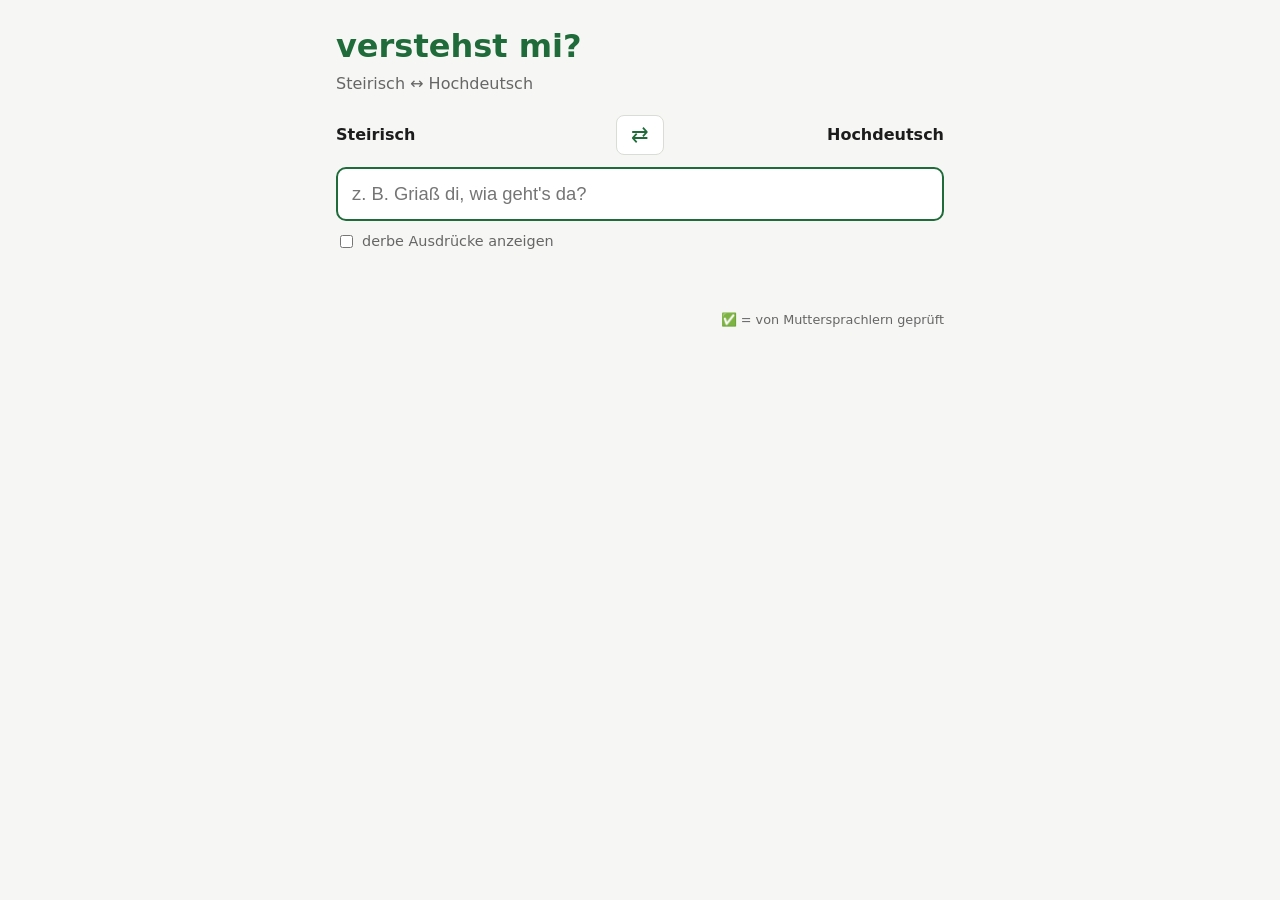
==== app/static/index.html @ e242726d "Weboberfläche mit FastAPI" ====
<!doctype html>
<html lang="de">
<head>
  <meta charset="utf-8">
  <meta name="viewport" content="width=device-width, initial-scale=1">
  <title>verstehst mi? – Steirisch ↔ Hochdeutsch</title>
  <link rel="stylesheet" href="style.css">
</head>
<body>
  <main class="seite">
    <header>
      <h1>verstehst mi?</h1>
      <p class="unterzeile">Steirisch ↔ Hochdeutsch</p>
    </header>

    <div class="richtung">
      <span id="von">Steirisch</span>
      <button id="tauschen" type="button" aria-label="Richtung tauschen">⇄</button>
      <span id="nach">Hochdeutsch</span>
    </div>

    <form id="formular" autocomplete="off">
      <input id="eingabe" type="text" maxlength="300"
             placeholder="z. B. Griaß di, wia geht's da?" autofocus>
    </form>

    <label class="schalter">
      <input id="derb" type="checkbox">
      derbe Ausdrücke anzeigen
    </label>

    <section id="ergebnis" aria-live="polite"></section>

    <footer>
      <span id="status"></span>
      ✅ = von Muttersprachlern geprüft
    </footer>
  </main>

  <script src="app.js"></script>
</body>
</html>
---- app/static/style.css ----
:root {
  --gruen: #1f6b3a;          /* Steiermark-Grün */
  --gruen-hell: #e7f2ea;
  --text: #1c1c1c;
  --leise: #666;
  --flaeche: #ffffff;
  --hintergrund: #f6f7f4;
  --rand: #d9ddd5;
}

@media (prefers-color-scheme: dark) {
  :root {
    --gruen: #6fcf8c;
    --gruen-hell: #1d3325;
    --text: #ececec;
    --leise: #a3a3a3;
    --flaeche: #1f2120;
    --hintergrund: #141514;
    --rand: #343834;
  }
}

* { box-sizing: border-box; }

body {
  margin: 0;
  font-family: system-ui, -apple-system, "Segoe UI", Roboto, sans-serif;
  background: var(--hintergrund);
  color: var(--text);
  line-height: 1.4;
}

.seite {
  max-width: 640px;
  margin: 0 auto;
  padding: 24px 16px 40px;
}

header h1 {
  margin: 0;
  font-size: 2rem;
  color: var(--gruen);
}

.unterzeile {
  margin: 4px 0 20px;
  color: var(--leise);
}

.richtung {
  display: flex;
  align-items: center;
  gap: 12px;
  margin-bottom: 12px;
  font-weight: 600;
}

.richtung span { flex: 1; }
.richtung span:last-child { text-align: right; }

#tauschen {
  font-size: 1.3rem;
  width: 48px;
  height: 40px;
  border: 1px solid var(--rand);
  border-radius: 8px;
  background: var(--flaeche);
  color: var(--gruen);
  cursor: pointer;
}

#eingabe {
  width: 100%;
  font-size: 1.15rem;
  padding: 14px;
  border: 2px solid var(--rand);
  border-radius: 10px;
  background: var(--flaeche);
  color: var(--text);
}

#eingabe:focus {
  outline: none;
  border-color: var(--gruen);
}

.schalter {
  display: inline-flex;
  align-items: center;
  gap: 6px;
  margin: 10px 0 20px;
  color: var(--leise);
  font-size: 0.9rem;
}

h2 {
  font-size: 0.85rem;
  text-transform: uppercase;
  letter-spacing: 0.05em;
  color: var(--leise);
  margin: 24px 0 8px;
}

.karte {
  background: var(--flaeche);
  border: 1px solid var(--rand);
  border-radius: 10px;
  padding: 12px 14px;
  margin-bottom: 8px;
}

.karte.haupt {
  border-left: 5px solid var(--gruen);
}

.karte .ziel {
  font-size: 1.25rem;
  font-weight: 600;
}

.karte.haupt .ziel { font-size: 1.5rem; }

.karte .quelle {
  color: var(--leise);
  margin-top: 2px;
}

.karte .info {
  margin-top: 6px;
  font-size: 0.8rem;
  color: var(--leise);
}

.marke {
  display: inline-block;
  padding: 1px 8px;
  border-radius: 999px;
  background: var(--gruen-hell);
  color: var(--gruen);
  margin-right: 6px;
}

button.karte {
  display: block;
  width: 100%;
  text-align: left;
  font: inherit;
  color: inherit;
  cursor: pointer;
}

button.karte:hover { border-color: var(--gruen); }

.leer {
  color: var(--leise);
  padding: 16px 0;
}

footer {
  margin-top: 40px;
  font-size: 0.8rem;
  color: var(--leise);
  display: flex;
  justify-content: space-between;
  flex-wrap: wrap;
  gap: 8px;
}
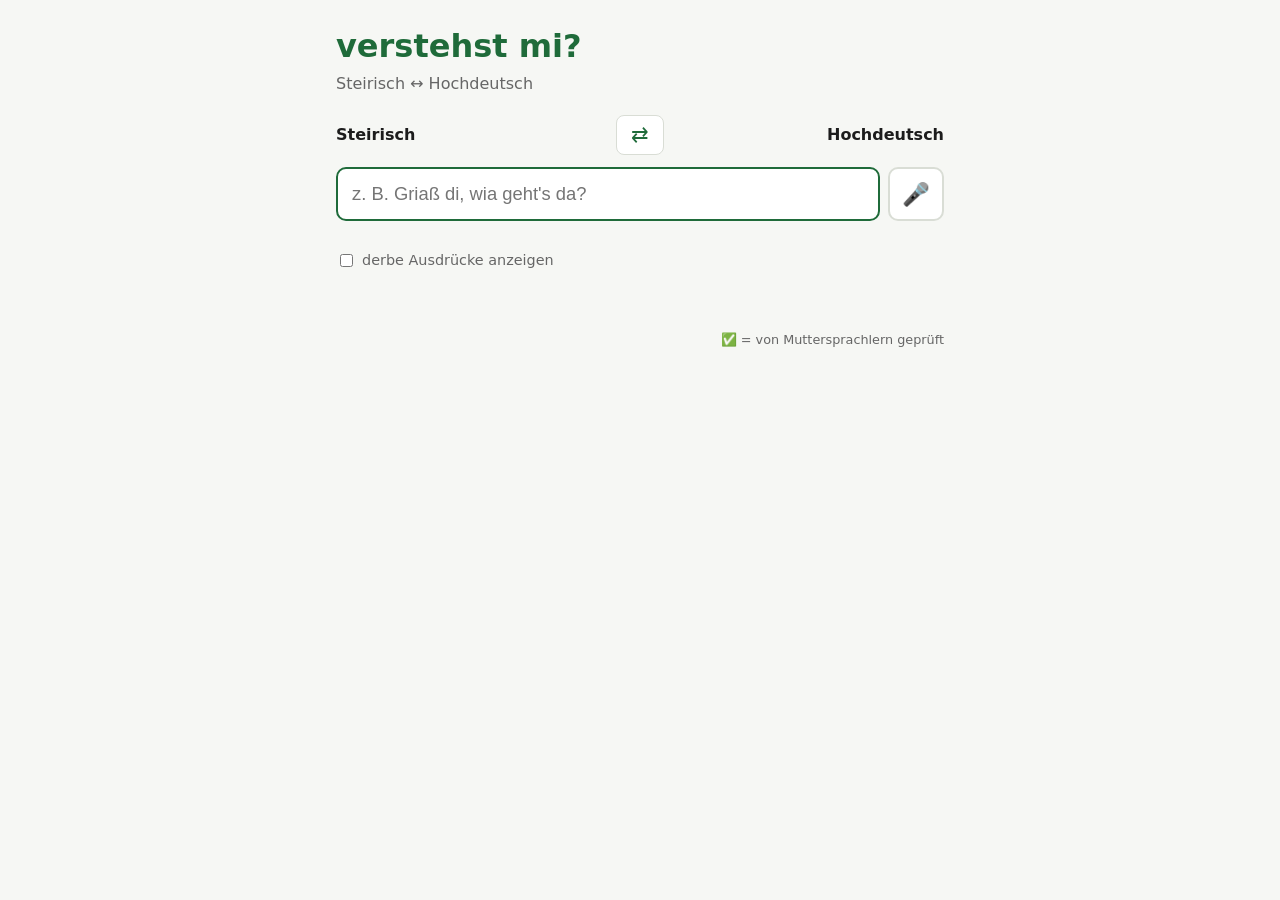
==== commit 26dff185: "Spracheingabe im Browser mit Whisper (base, Prompt, temperature=0)" ====
--- a/app/static/index.html
+++ b/app/static/index.html
@@ -22,7 +22,9 @@
     <form id="formular" autocomplete="off">
       <input id="eingabe" type="text" maxlength="300"
              placeholder="z. B. Griaß di, wia geht's da?" autofocus>
+      <button id="mikro" type="button" aria-label="Sprechen" title="Sprechen">🎤</button>
     </form>
+    <p id="sprachhinweis" aria-live="polite"></p>
 
     <label class="schalter">
       <input id="derb" type="checkbox">
--- a/app/static/style.css
+++ b/app/static/style.css
@@ -69,8 +69,14 @@
   cursor: pointer;
 }
 
+#formular {
+  display: flex;
+  gap: 8px;
+}
+
 #eingabe {
-  width: 100%;
+  flex: 1;
+  min-width: 0;
   font-size: 1.15rem;
   padding: 14px;
   border: 2px solid var(--rand);
@@ -84,11 +90,46 @@
   border-color: var(--gruen);
 }
 
+#mikro {
+  flex: none;
+  width: 56px;
+  font-size: 1.4rem;
+  border: 2px solid var(--rand);
+  border-radius: 10px;
+  background: var(--flaeche);
+  cursor: pointer;
+}
+
+#mikro:hover:not(:disabled) { border-color: var(--gruen); }
+#mikro:disabled { opacity: 0.4; cursor: not-allowed; }
+
+/* Während der Aufnahme: roter, pulsierender Rand */
+#mikro.aktiv {
+  border-color: #c62828;
+  background: #fdecea;
+  animation: pulsieren 1s ease-in-out infinite;
+}
+
+@keyframes pulsieren {
+  50% { box-shadow: 0 0 0 6px rgba(198, 40, 40, 0.25); }
+}
+
+@media (prefers-reduced-motion: reduce) {
+  #mikro.aktiv { animation: none; }
+}
+
+#sprachhinweis {
+  min-height: 1.2em;
+  margin: 6px 0 0;
+  font-size: 0.9rem;
+  color: var(--leise);
+}
+
 .schalter {
   display: inline-flex;
   align-items: center;
   gap: 6px;
-  margin: 10px 0 20px;
+  margin: 6px 0 20px;
   color: var(--leise);
   font-size: 0.9rem;
 }
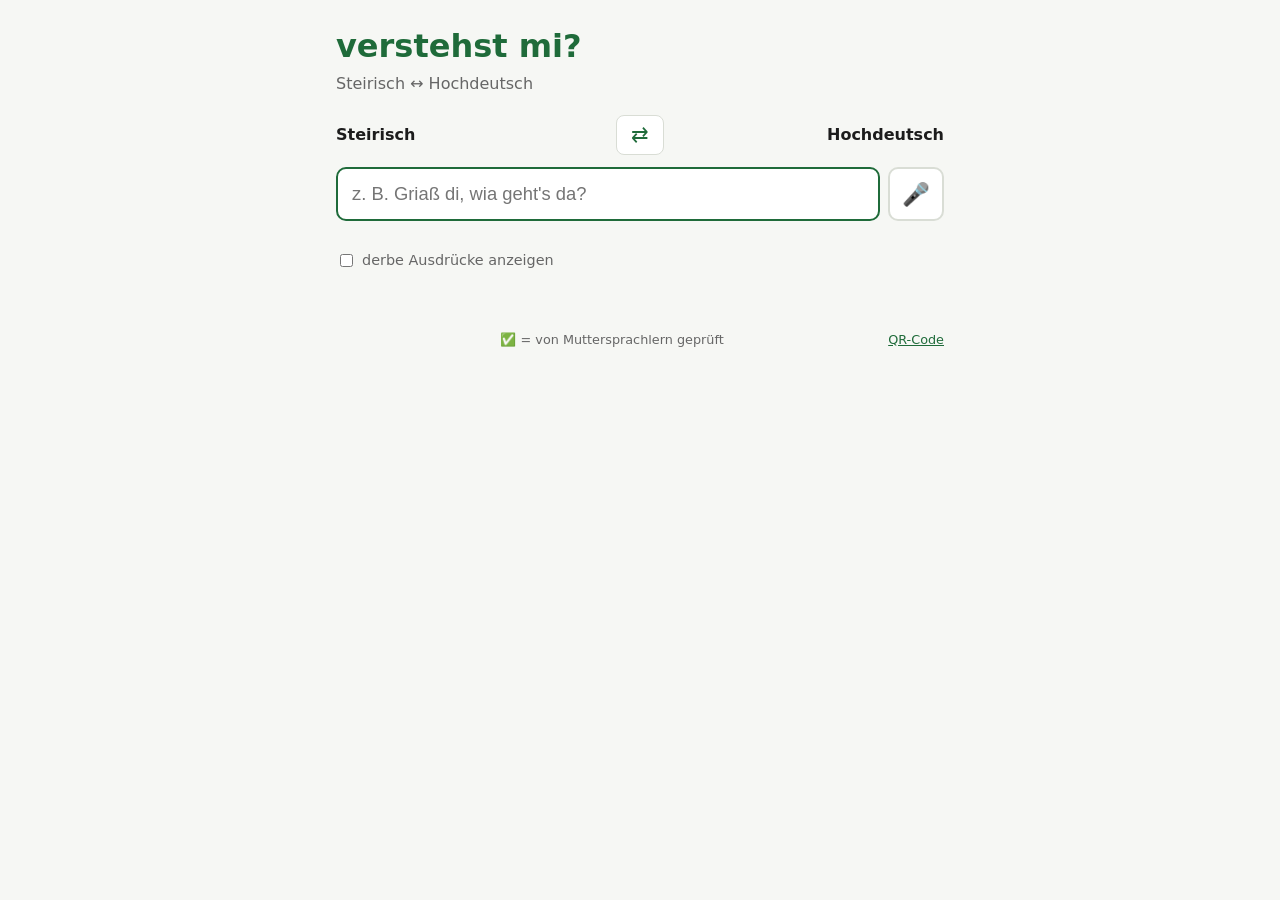
==== commit 154e6554: "QR-Seite mit automatisch ermittelter Adresse" ====
--- a/app/static/index.html
+++ b/app/static/index.html
@@ -36,6 +36,7 @@
     <footer>
       <span id="status"></span>
       ✅ = von Muttersprachlern geprüft
+      <a href="/qr">QR-Code</a>
     </footer>
   </main>
 
--- a/app/static/style.css
+++ b/app/static/style.css
@@ -205,4 +205,63 @@
   justify-content: space-between;
   flex-wrap: wrap;
   gap: 8px;
-}+}
+/* --- Seite /qr (für Beamer oder Bildschirm am Jetson) ----------------------- */
+
+.qr-seite main {
+  max-width: 900px;
+  margin: 0 auto;
+  padding: 32px 16px;
+  text-align: center;
+}
+
+.qr-seite h1 {
+  margin: 0;
+  font-size: clamp(2rem, 6vw, 3.5rem);
+  color: var(--gruen);
+}
+
+/* Der QR-Code bleibt auch im Dunkelmodus schwarz auf weiß – sonst scannt er schlecht */
+.qr-karte {
+  display: inline-block;
+  background: #fff;
+  padding: 12px;
+  border-radius: 16px;
+  border: 1px solid var(--rand);
+}
+
+.qr-karte img {
+  display: block;
+  width: min(360px, 80vw);
+  height: auto;
+}
+
+.adresse {
+  font-family: ui-monospace, "SFMono-Regular", Consolas, monospace;
+  font-size: clamp(1.1rem, 3.5vw, 1.8rem);
+  font-weight: 600;
+  margin: 16px 0 28px;
+  word-break: break-all;
+}
+
+.anleitung {
+  text-align: left;
+  max-width: 640px;
+  margin: 0 auto;
+  background: var(--flaeche);
+  border: 1px solid var(--rand);
+  border-radius: 12px;
+  padding: 4px 20px 12px;
+}
+
+.anleitung h2 { margin-top: 16px; }
+.anleitung h3 { margin: 12px 0 4px; font-size: 1rem; color: var(--gruen); }
+.anleitung ol { margin: 0; padding-left: 1.3em; }
+
+.spalten {
+  display: grid;
+  grid-template-columns: repeat(auto-fit, minmax(220px, 1fr));
+  gap: 8px 24px;
+}
+
+footer a { color: var(--gruen); }
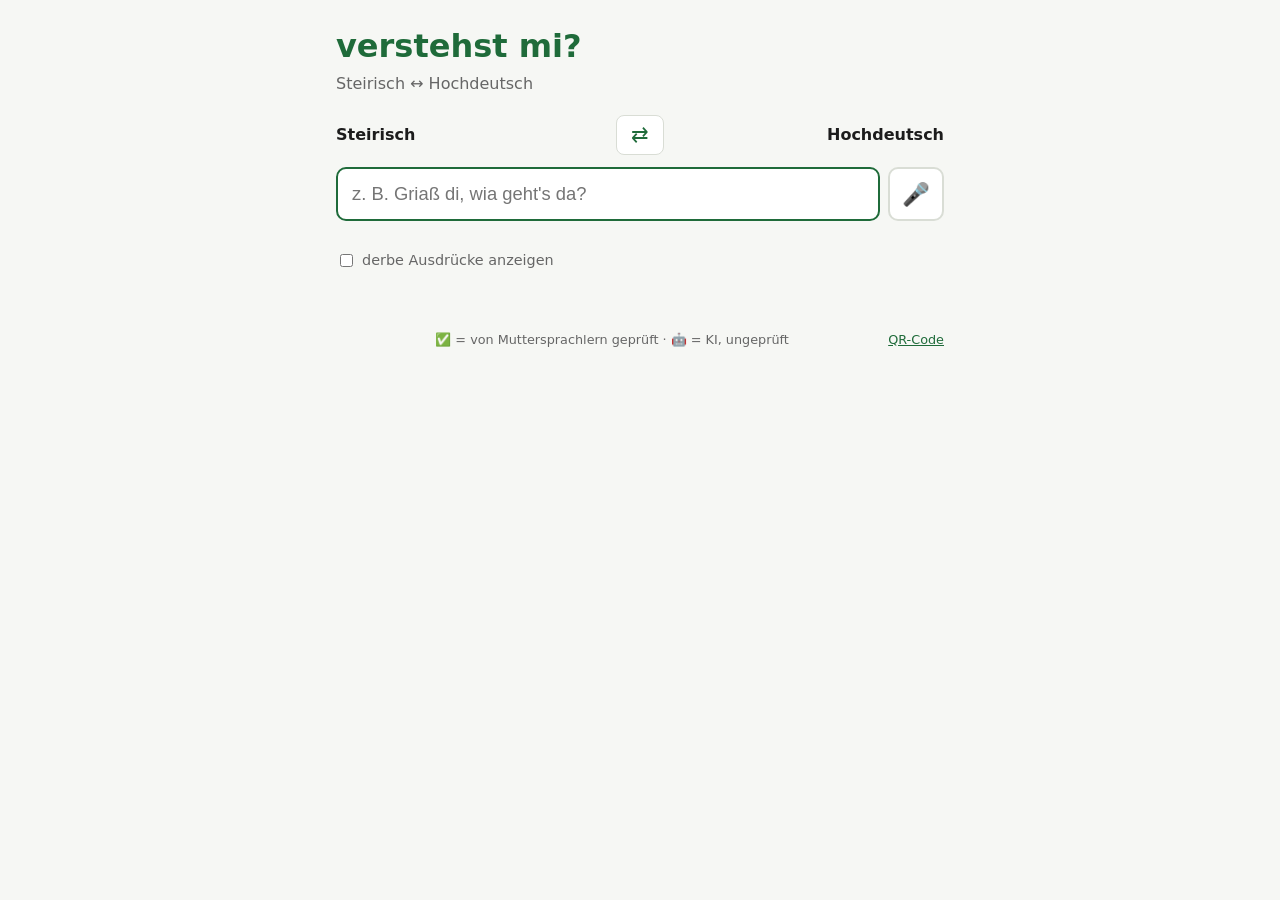
==== commit cb8d13ee: "UI: KI-Übersetzung (ungeprüft) mit markierten Wörtern" ====
--- a/app/static/index.html
+++ b/app/static/index.html
@@ -35,7 +35,7 @@
 
     <footer>
       <span id="status"></span>
-      ✅ = von Muttersprachlern geprüft
+      <span>✅ = von Muttersprachlern geprüft · 🤖 = KI, ungeprüft</span>
       <a href="/qr">QR-Code</a>
     </footer>
   </main>
--- a/app/static/style.css
+++ b/app/static/style.css
@@ -6,6 +6,11 @@
   --flaeche: #ffffff;
   --hintergrund: #f6f7f4;
   --rand: #d9ddd5;
+  --gelb: #c98a00;           /* KI / abgeleitet: ungeprüft */
+  --gelb-hell: #fff4d6;
+  --gelb-text: #7a5300;
+  --rot: #b3261e;            /* nicht im Wörterbuch */
+  --rot-hell: #fde7e5;
 }
 
 @media (prefers-color-scheme: dark) {
@@ -17,6 +22,11 @@
     --flaeche: #1f2120;
     --hintergrund: #141514;
     --rand: #343834;
+    --gelb: #e0b04a;
+    --gelb-hell: #3a3018;
+    --gelb-text: #f0cf7e;
+    --rot: #ff8a80;
+    --rot-hell: #3d1f1d;
   }
 }
 
@@ -197,6 +207,85 @@
   padding: 16px 0;
 }
 
+/* --- KI-Übersetzung ------------------------------------------------------- */
+
+.ki-knopf {
+  display: block;
+  width: 100%;
+  margin-top: 16px;
+  padding: 12px 14px;
+  font: inherit;
+  font-weight: 600;
+  border: 2px dashed var(--gelb);
+  border-radius: 10px;
+  background: var(--flaeche);
+  color: var(--text);
+  cursor: pointer;
+}
+
+.ki-knopf:hover:not(:disabled) { background: var(--gelb-hell); }
+.ki-knopf:disabled { opacity: 0.6; cursor: progress; }
+
+.ki-knopf.klein {
+  display: inline-block;
+  width: auto;
+  margin: 6px 0 0;
+  padding: 4px 10px;
+  font-size: 0.9rem;
+}
+
+/* KI-Ergebnis: gelb statt grün, damit es nie wie ein geprüfter Eintrag aussieht */
+.karte.ki { border-left: 5px solid var(--gelb); }
+.karte.ki .ziel { font-size: 1.4rem; }
+
+.marke-ki,
+.marke-abgeleitet {
+  background: var(--gelb-hell);
+  color: var(--gelb-text);
+}
+
+.satz { line-height: 1.8; }
+
+.wort-geprueft,
+.wort-abgeleitet,
+.wort-unbekannt {
+  padding: 0 3px;
+  border-radius: 4px;
+}
+
+.wort-geprueft { background: var(--gruen-hell); color: var(--gruen); }
+.wort-abgeleitet { background: var(--gelb-hell); color: var(--gelb-text); }
+.wort-unbekannt {
+  background: var(--rot-hell);
+  color: var(--rot);
+  text-decoration: underline wavy;
+  text-underline-offset: 3px;
+}
+
+.wortliste {
+  list-style: none;
+  margin: 0;
+  padding: 0;
+}
+
+.wortliste li {
+  padding: 6px 0;
+  border-bottom: 1px solid var(--rand);
+}
+
+.warnung {
+  margin: 8px 0;
+  padding: 10px 12px;
+  border-radius: 8px;
+  background: var(--gelb-hell);
+  color: var(--text);
+}
+
+.fussnote {
+  font-size: 0.85rem;
+  color: var(--leise);
+}
+
 footer {
   margin-top: 40px;
   font-size: 0.8rem;
